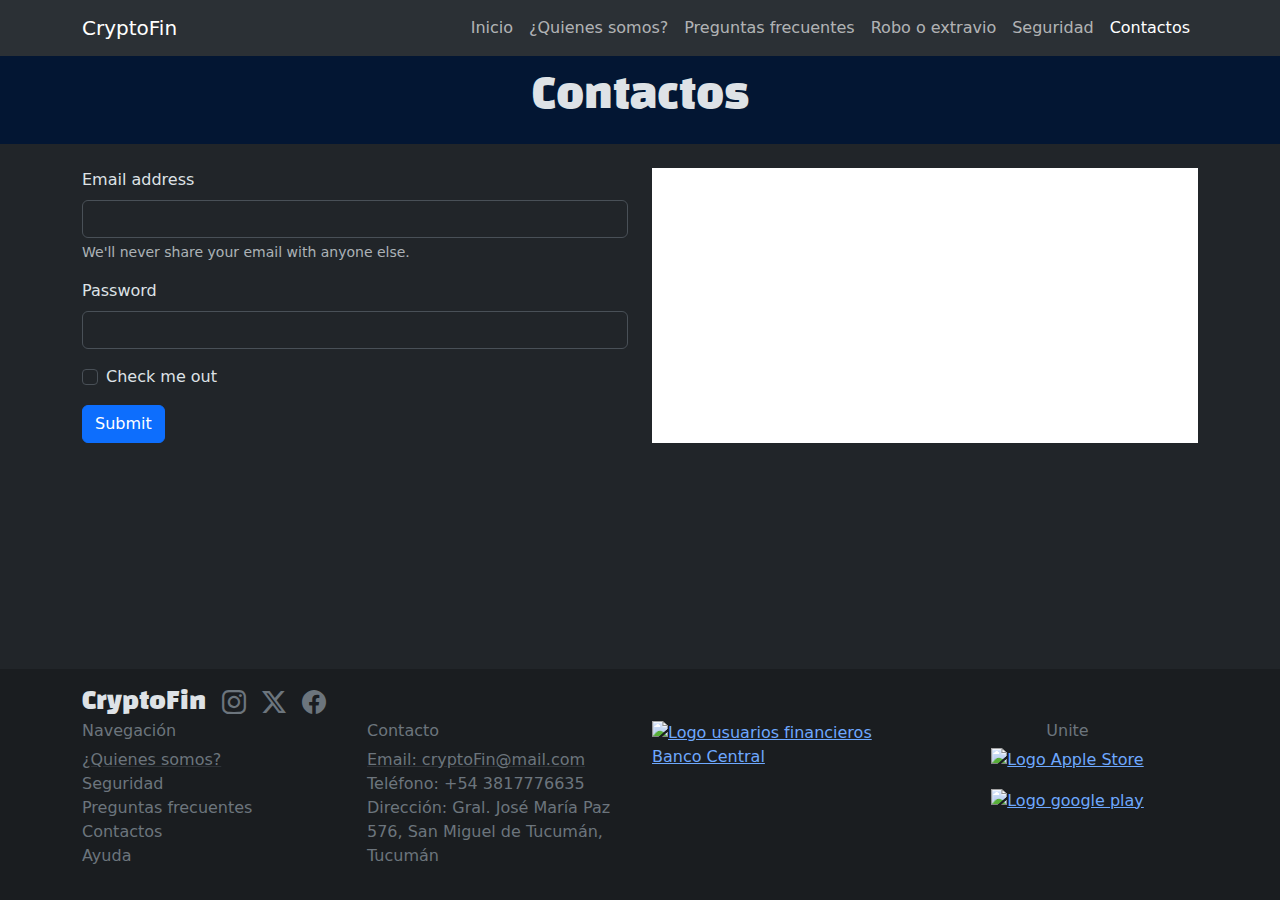
==== pages/contacto.html @ b7da54aa "agregamos pagina de contacto con un formulario y mapa" ====
<!DOCTYPE html>
<html lang="es" data-bs-theme="dark">
  <head>
    <meta charset="UTF-8" />
    <meta name="viewport" content="width=device-width, initial-scale=1.0" />
    <meta name="description" content="Practica de bootstrap" />
    <meta name="author" content="Hernan Ortiz" />
    <meta name="keywords" content="Boostrap" />
    <link rel="stylesheet" href="../css/bootstrap.min.css" />
    <link rel="stylesheet" href="../css/style.css" />
    <title>Contacto</title>
  </head>
  <body>
    <header>
      <nav class="navbar bg-body-tertiary navbar-expand-lg">
        <div class="container">
          <a href="../index.html" class="navbar-brand">CryptoFin</a>
          <button
            class="navbar-toggler"
            type="button"
            data-bs-toggle="collapse"
            data-bs-target="#opcionMenu"
          >
            <span class="navbar-toggler-icon"></span>
          </button>
          <div class="navbar-collapse collapse" id="opcionMenu">
            <ul class="navbar-nav ms-auto">
              <li class="nav-item">
                <a class="nav-link" href="../index.html">Inicio</a>
              </li>
              <li class="nav-item">
                <a class="nav-link" href="./quienesSomos.html"
                  >¿Quienes somos?</a
                >
              </li>
              <li class="nav-item">
                <a class="nav-link" href="./preguntasFrecuentes.html"
                  >Preguntas frecuentes</a
                >
              </li>
              <li class="nav-item">
                <a class="nav-link" href="./error404.html">Robo o extravio</a>
              </li>
              <li class="nav-item">
                <a class="nav-link" href="./seguridad.html">Seguridad</a>
              </li>
              <li class="nav-item">
                <a class="nav-link active" href="./contacto.html">Contactos</a>
              </li>
            </ul>
          </div>
        </div>
      </nav>
    </header>
    <main>
      <section class="py-3 bg-primary-subtle">
        <h1 class="text-center marca">Contactos</h1>
      </section>
      <section class="container">
        <div class="row">
          <article class="col-12 col-md-6 my-4">
            <form>
              <div class="mb-3">
                <label for="exampleInputEmail1" class="form-label"
                  >Email address</label
                >
                <input
                  type="email"
                  class="form-control"
                  id="exampleInputEmail1"
                  aria-describedby="emailHelp"
                />
                <div id="emailHelp" class="form-text">
                  We'll never share your email with anyone else.
                </div>
              </div>
              <div class="mb-3">
                <label for="exampleInputPassword1" class="form-label"
                  >Password</label
                >
                <input
                  type="password"
                  class="form-control"
                  id="exampleInputPassword1"
                />
              </div>
              <div class="mb-3 form-check">
                <input
                  type="checkbox"
                  class="form-check-input"
                  id="exampleCheck1"
                />
                <label class="form-check-label" for="exampleCheck1"
                  >Check me out</label
                >
              </div>
              <button type="submit" class="btn btn-primary">Submit</button>
            </form>
          </article>
          <article class="col-12 col-md-6 my-4">
            <iframe
              src="https://www.google.com/maps/embed?pb=!1m18!1m12!1m3!1d3560.106067949496!2d-65.20974192528038!3d-26.836578490025605!2m3!1f0!2f0!3f0!3m2!1i1024!2i768!4f13.1!3m3!1m2!1s0x94225d3ad7f30f1d%3A0xf8606cd659b8e3e4!2sRollingCode%20School!5e0!3m2!1ses!2sar!4v1740442348659!5m2!1ses!2sar"
              allowfullscreen=""
              loading="lazy"
              referrerpolicy="no-referrer-when-downgrade"
              class="w-100 h-100"
            ></iframe>
          </article>
        </div>
      </section>
    </main>
    <footer class="bg-dark-subtle py-3">
      <div class="container">
        <div
          class="d-flex gap-3 justify-content-center justify-content-md-start"
        >
          <h4 class="marca align-self-center mb-0">CryptoFin</h4>
          <a href="#" class="link-secondary"
            ><i class="bi bi-instagram fs-4"></i
          ></a>
          <a href="#" class="link-secondary">
            <i class="bi bi-twitter-x fs-4"></i
          ></a>
          <a href="#" class="link-secondary"
            ><i class="bi bi-facebook fs-4"></i
          ></a>
        </div>
        <div class="row">
          <article class="col-12 col-md-6 col-lg-3 text-center text-md-start">
            <h6 class="text-secondary">Navegación</h6>
            <ul class="list-unstyled">
              <li>
                <a
                  href="./pages/quienesSomos.html"
                  class="link-secondary link-underline-opacity-25 link-underline-opacity-100-hover"
                  >¿Quienes somos?</a
                >
              </li>
              <li>
                <a
                  href="./pages/seguridad.html"
                  class="link-secondary link-underline-opacity-0"
                  >Seguridad</a
                >
              </li>
              <li>
                <a
                  href="./pages/preguntasFrecuentes.html"
                  class="link-secondary link-underline-opacity-0"
                  >Preguntas frecuentes</a
                >
              </li>
              <li>
                <a
                  href="./pages/contactos.html"
                  class="link-secondary link-underline-opacity-0"
                  >Contactos</a
                >
              </li>
              <li>
                <a
                  href="./pages/error404.html"
                  class="link-secondary link-underline-opacity-0"
                  >Ayuda</a
                >
              </li>
            </ul>
          </article>
          <article class="col-12 col-md-6 col-lg-3 text-center text-md-start">
            <h6 class="text-secondary">Contacto</h6>
            <ul class="list-unstyled">
              <li>
                <a
                  href="./pages/error404.html"
                  class="link-secondary link-underline-opacity-25 link-underline-opacity-100-hover"
                  >Email: cryptoFin@mail.com</a
                >
              </li>
              <li>
                <a
                  href="./pages/error404.html"
                  class="link-secondary link-underline-opacity-0"
                  >Teléfono: +54 3817776635</a
                >
              </li>
              <li>
                <a
                  href="https://maps.app.goo.gl/gf4MW3TFYr9LGLHT8"
                  target="_blank"
                  class="link-secondary link-underline-opacity-0"
                  >Dirección: Gral. José María Paz 576, San Miguel de Tucumán,
                  Tucumán</a
                >
              </li>
            </ul>
          </article>
          <article class="col-12 col-md-6 col-lg-3">
            <a href="./pages/error404.html">
              <img
                src="./img/usuariosfinancieros.png"
                alt="Logo usuarios financieros Banco Central"
                class="w-100 mb-3"
              />
            </a>
          </article>
          <article class="col-12 col-md-6 col-lg-3 text-center">
            <h6 class="text-secondary">Unite</h6>

            <a href="./pages/error404.html"
              ><img
                src="./img/badge-apple-store.svg"
                alt="Logo Apple Store"
                class="mb-3"
            /></a>
            <a href="./pages/error404.html"
              ><img src="./img/google-play-badge-bb.svg" alt="Logo google play"
            /></a>
          </article>
        </div>
      </div>
    </footer>
    <script src="./js/bootstrap.min.js"></script>
  </body>
</html>
---- css/style.css ----
@import url("https://cdn.jsdelivr.net/npm/bootstrap-icons@1.11.3/font/bootstrap-icons.min.css");

@font-face {
  font-family: "BlackHanSans";
  src: url("../fonts/BlackHanSans-Regular.ttf");
 }
 @import url("https://cdn.jsdelivr.net/npm/bootstrap-icons@1.11.3/font/bootstrap-icons.min.css");
body {
    display: flex;
    flex-direction: column;
    min-height: 100vh;
  }
  main {
    flex-grow: 1;
  }

  .marca{
    font-family: "BlackHanSans", sans-serif;
  }

  .img-carousel-crypto{
    height: 300px;
    object-fit: cover;
  }

.carousel-control-prev-icon{
  filter: none !important;
}
.carousel-control-next-icon{
  filter: none !important;
}

  @media (min-width:768px)and (max-width: 991px) {
    .img-carousel-crypto{
      height: 350px ;
    } 
  }
  @media (min-width:992px) {
    .img-carousel-crypto{
      height: 500px ;
      object-position: 100% 30%;
    }
  }
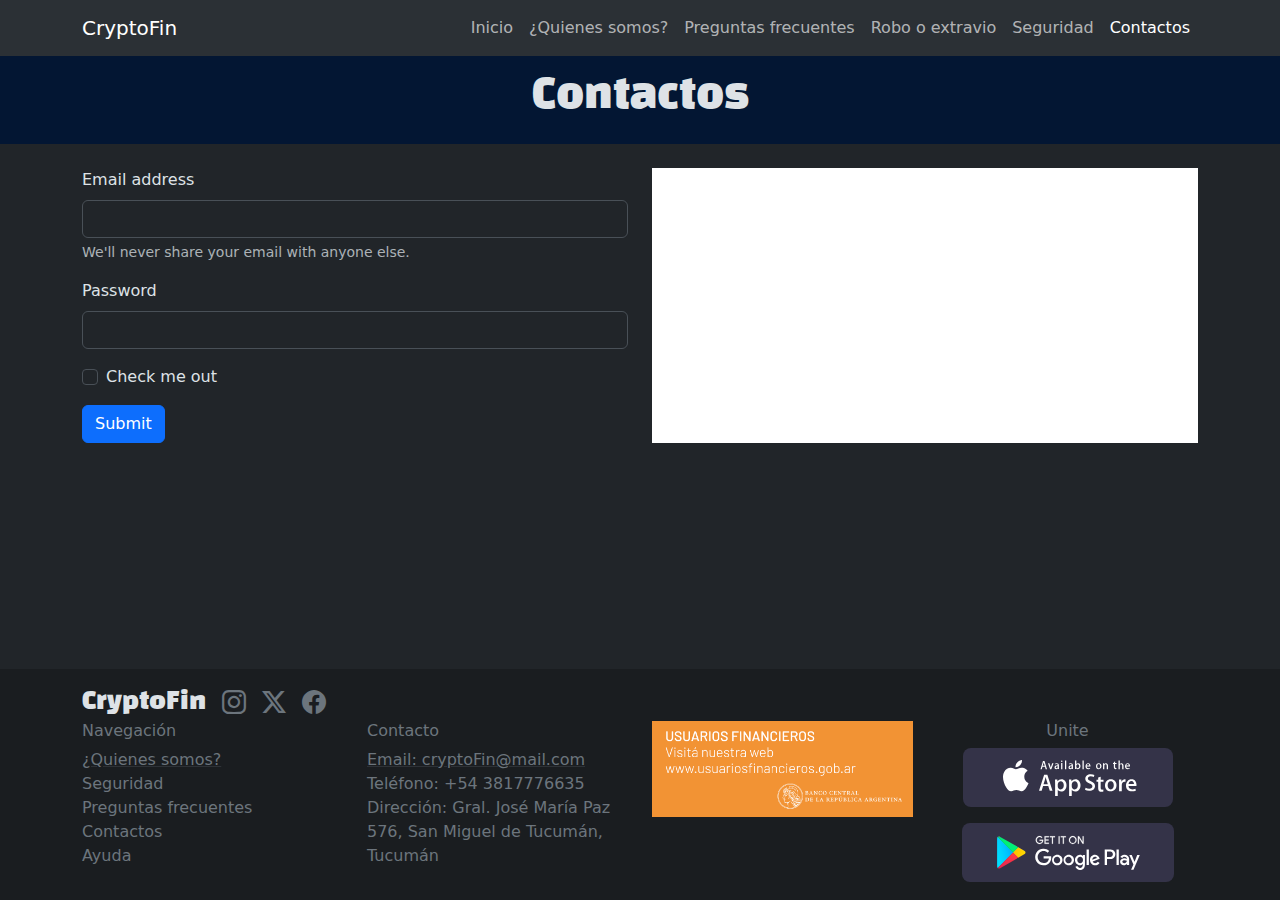
==== commit 38f99504: "cambios en index, cambie  alineacion de porque elegir criptofin, copie el mismo footer en la pagina " ====
--- a/pages/contacto.html
+++ b/pages/contacto.html
@@ -131,35 +131,35 @@
             <ul class="list-unstyled">
               <li>
                 <a
-                  href="./pages/quienesSomos.html"
+                  href="./quienesSomos.html"
                   class="link-secondary link-underline-opacity-25 link-underline-opacity-100-hover"
                   >¿Quienes somos?</a
                 >
               </li>
               <li>
                 <a
-                  href="./pages/seguridad.html"
+                  href="./seguridad.html"
                   class="link-secondary link-underline-opacity-0"
                   >Seguridad</a
                 >
               </li>
               <li>
                 <a
-                  href="./pages/preguntasFrecuentes.html"
+                  href="./preguntasFrecuentes.html"
                   class="link-secondary link-underline-opacity-0"
                   >Preguntas frecuentes</a
                 >
               </li>
               <li>
                 <a
-                  href="./pages/contactos.html"
+                  href="./contactos.html"
                   class="link-secondary link-underline-opacity-0"
                   >Contactos</a
                 >
               </li>
               <li>
                 <a
-                  href="./pages/error404.html"
+                  href="./error404.html"
                   class="link-secondary link-underline-opacity-0"
                   >Ayuda</a
                 >
@@ -171,14 +171,14 @@
             <ul class="list-unstyled">
               <li>
                 <a
-                  href="./pages/error404.html"
+                  href="./error404.html"
                   class="link-secondary link-underline-opacity-25 link-underline-opacity-100-hover"
                   >Email: cryptoFin@mail.com</a
                 >
               </li>
               <li>
                 <a
-                  href="./pages/error404.html"
+                  href="./error404.html"
                   class="link-secondary link-underline-opacity-0"
                   >Teléfono: +54 3817776635</a
                 >
@@ -195,9 +195,9 @@
             </ul>
           </article>
           <article class="col-12 col-md-6 col-lg-3">
-            <a href="./pages/error404.html">
+            <a href="./error404.html">
               <img
-                src="./img/usuariosfinancieros.png"
+                src="../img/usuariosfinancieros.png"
                 alt="Logo usuarios financieros Banco Central"
                 class="w-100 mb-3"
               />
@@ -206,14 +206,14 @@
           <article class="col-12 col-md-6 col-lg-3 text-center">
             <h6 class="text-secondary">Unite</h6>
 
-            <a href="./pages/error404.html"
+            <a href="./error404.html"
               ><img
-                src="./img/badge-apple-store.svg"
+                src="../img/badge-apple-store.svg"
                 alt="Logo Apple Store"
                 class="mb-3"
             /></a>
-            <a href="./pages/error404.html"
-              ><img src="./img/google-play-badge-bb.svg" alt="Logo google play"
+            <a href="./error404.html"
+              ><img src="../img/google-play-badge-bb.svg" alt="Logo google play"
             /></a>
           </article>
         </div>
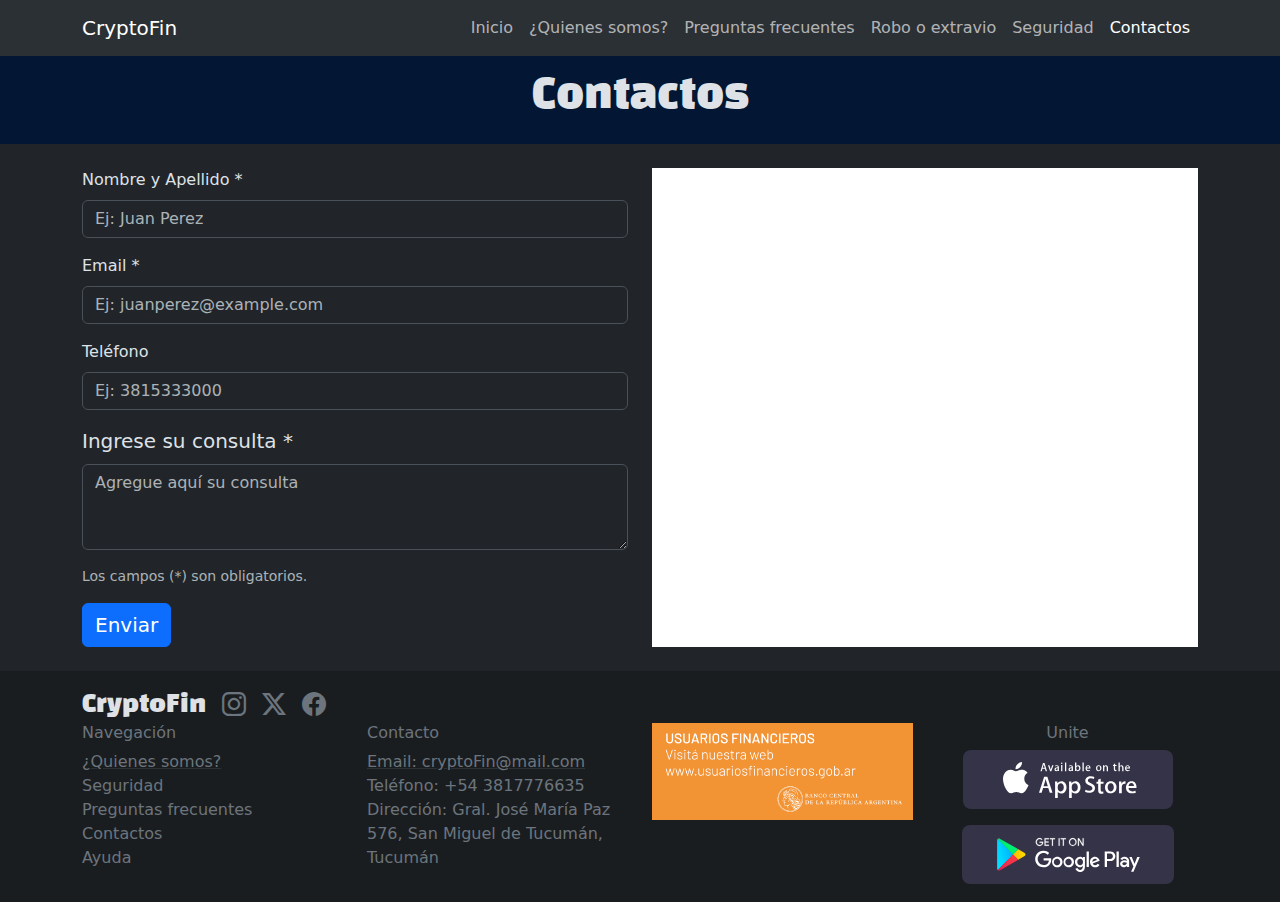
==== commit 9abdc700: "realice camabios en pagina index modal y en pagina contactos en el formulario" ====
--- a/pages/contacto.html
+++ b/pages/contacto.html
@@ -61,40 +61,60 @@
           <article class="col-12 col-md-6 my-4">
             <form>
               <div class="mb-3">
-                <label for="exampleInputEmail1" class="form-label"
-                  >Email address</label
-                >
+                <label for="nombreApellido" class="form-label"
+                  >Nombre y Apellido<span> *</span></label
+                >
+                <input
+                  type="text"
+                  class="form-control"
+                  id="nombreApellido"
+                  placeholder="Ej: Juan Perez"
+                  minlength="2"
+                  maxlength="40"
+                  required
+                />
+              </div>
+              <div class="mb-3">
+                <label for="email1" class="form-label">Email<span> *</span></label>
                 <input
                   type="email"
                   class="form-control"
-                  id="exampleInputEmail1"
+                  id="email1"
                   aria-describedby="emailHelp"
+                  placeholder="Ej: juanperez@example.com"
+                  maxlength="100"
+                  required
                 />
-                <div id="emailHelp" class="form-text">
-                  We'll never share your email with anyone else.
-                </div>
-              </div>
-              <div class="mb-3">
-                <label for="exampleInputPassword1" class="form-label"
-                  >Password</label
-                >
+              </div>
+              <div class="mb-3">
+                <label for="telefono" class="form-label">Teléfono</label>
                 <input
-                  type="password"
+                  type="tel"
                   class="form-control"
-                  id="exampleInputPassword1"
+                  id="telefono"
+                  aria-describedby="telefono"
+                  placeholder="Ej: 3815333000"
+                  minlength="3"
+                  maxlength="20"
                 />
               </div>
-              <div class="mb-3 form-check">
-                <input
-                  type="checkbox"
-                  class="form-check-input"
-                  id="exampleCheck1"
-                />
-                <label class="form-check-label" for="exampleCheck1"
-                  >Check me out</label
-                >
-              </div>
-              <button type="submit" class="btn btn-primary">Submit</button>
+              <div class="mb-3">
+                <label for="mensaje" class="form-label fs-5">Ingrese su consulta *</label>
+                <textarea
+                  class="form-control areaTexto"
+                  id="mensaje"
+                  rows="3"
+                  placeholder="Agregue aquí su consulta"
+                  maxlength="250"
+                  required
+                ></textarea>
+              </div>
+              <div id="mensajeAyuda" class="form-text my-3">
+                Los campos (*) son obligatorios.
+              </div>
+              <a href="../pages/error404.html" class="btn btn-primary fs-5"
+                >Enviar</a
+              >
             </form>
           </article>
           <article class="col-12 col-md-6 my-4">
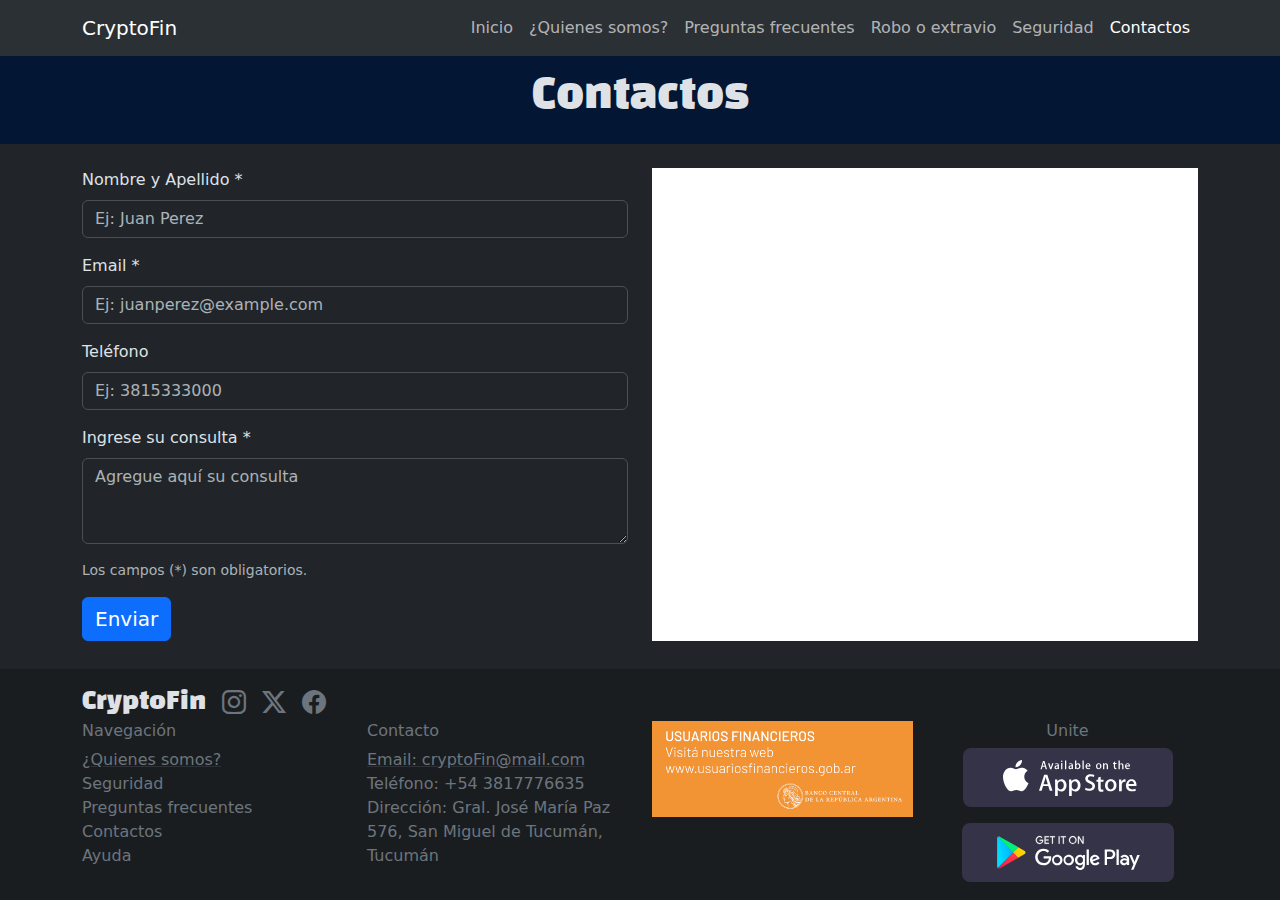
==== commit 2520c50c: "guardo cambios de pagina contactos" ====
--- a/pages/contacto.html
+++ b/pages/contacto.html
@@ -75,7 +75,9 @@
                 />
               </div>
               <div class="mb-3">
-                <label for="email1" class="form-label">Email<span> *</span></label>
+                <label for="email1" class="form-label"
+                  >Email<span> *</span></label
+                >
                 <input
                   type="email"
                   class="form-control"
@@ -99,7 +101,9 @@
                 />
               </div>
               <div class="mb-3">
-                <label for="mensaje" class="form-label fs-5">Ingrese su consulta *</label>
+                <label for="mensaje" class="form-label"
+                  >Ingrese su consulta *</label
+                >
                 <textarea
                   class="form-control areaTexto"
                   id="mensaje"
@@ -233,7 +237,9 @@
                 class="mb-3"
             /></a>
             <a href="./error404.html"
-              ><img src="../img/google-play-badge-bb.svg" alt="Logo google play"
+              ><img
+                src="../img/google-play-badge-bb.svg"
+                alt="Logo google play"
             /></a>
           </article>
         </div>
